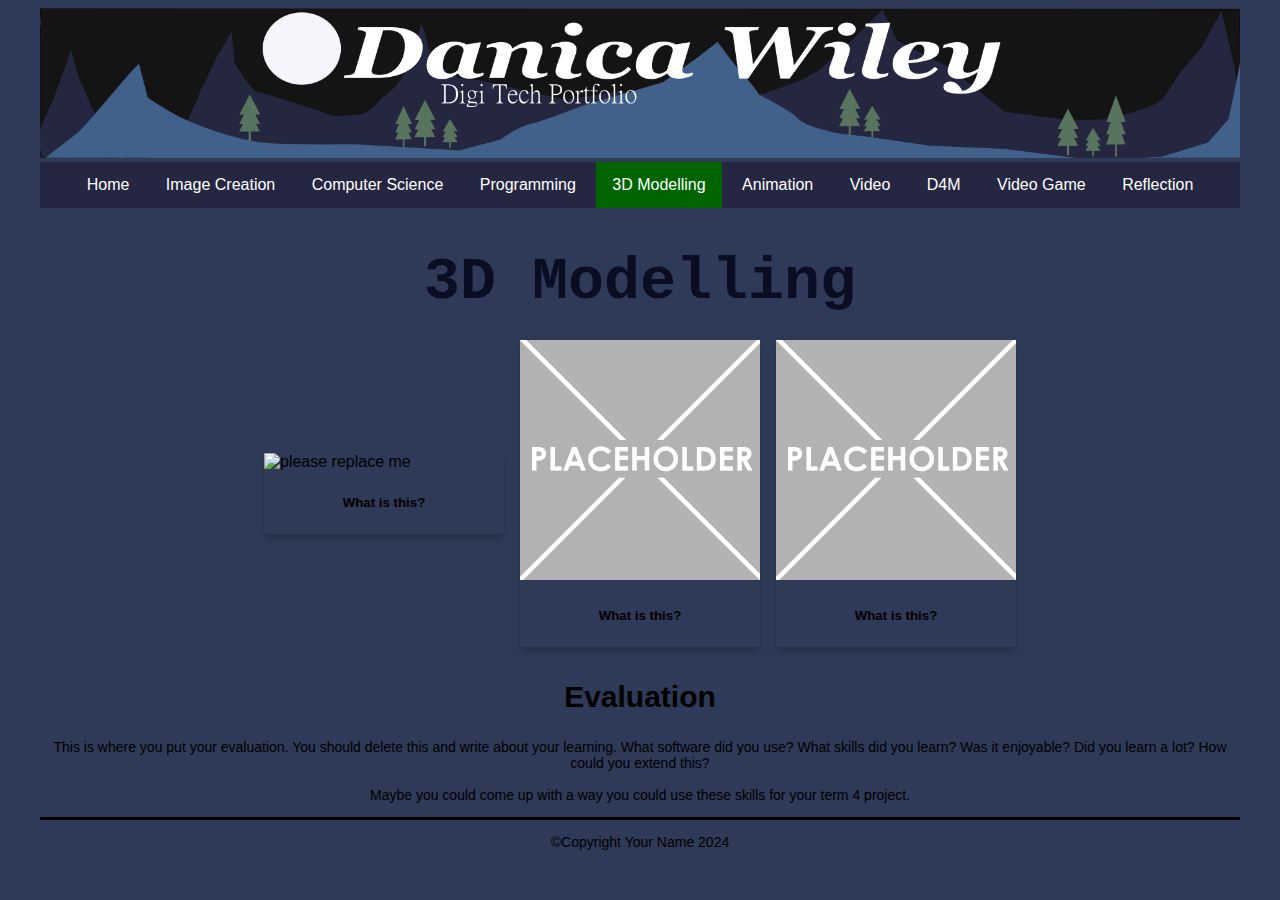
==== 3dmodelling.html @ 7898a3b4 "blender snowman" ====
<!DOCTYPE html>
<html>
  <head>
    <meta charset="utf-8">
    <meta name="viewport" content="width=device-width">
    <title>3D modeling</title>
    <link href="css/style.css" rel="stylesheet" type="text/css" />
    <!-- The relates to the Google Font used in h1 -->
    <link href='https://fonts.googleapis.com/css?family=Caesar Dressing' rel='stylesheet'>
    <div class="header">
      <img src="images/danica.png">
    </div>
  </head>
  <div class="wrapper">
    <body>
      <!-- The Nav Bar goes here -->
      <nav>
        <ul>
          <li><a href="index.html">Home</a></li>
          <li><a href="imagecreation.html">Image Creation</a></li>
          <li><a href="computerscience.html">Computer Science</a></li>
          <li><a href="programming.html">Programming</a></li>
          <li id='active'><a href="3dmodelling.html">3D Modelling</a></li>
          <li><a href="animation.html">Animation</a></li>
          <li><a href="videoaudio.html">Video</a></li>
          <li><a href="designformanufacturing.html">D4M</a></li>
          <li><a href="videogame.html">Video Game</a></li>
          <li><a href="reflection.html">Reflection</a></li>
        </ul>
    </nav>
    <main>
      <!-- page heading- add name here! -->
      <h1>3D Modelling</h1>
        <!-- This is the container for all the images you want to add- it's a flexbox so add as many as you want -->
      <div class='container'>
        <!-- item 1 starts here-->
        <div class='item'>
          <img src="snowman.png" alt="please replace me">
          <div class='item-info'>
            <!-- a brief explanation of what this picture is -->
            <h5>What is this?</h5>
          </div>       
        </div> 
        <!-- end of item 1 -->    
        <!-- item 2 starts here-->
        <div class='item'>
          <img src="images/placeholder.png" alt="please replace me">
          <div class='item-info'>
            <!-- a brief explanation of what this picture is -->
            <h5>What is this?</h5>
          </div>       
        </div> 
        <!-- end of item 2 -->    
        <!-- item 3 starts here-->
        <div class='item'>
          <img src="images/placeholder.png" alt="please replace me">
          <div class='item-info'>
            <!-- a brief explanation of what this picture is -->
            <h5>What is this?</h5>
          </div>       
        </div> 
        <!-- end of item 3 --> 
        <!-- now the Evaluation text box-->
        <div class=information>
          <h2>Evaluation</h2>
          <p>
            This is where you put your evaluation. You should delete this and write about your learning. What software did you use? What skills did you learn? Was it enjoyable? Did you learn a lot? How could you extend this? <br><br>
            Maybe you could come up with a way you could use these skills for your term 4 project. 
          </p>  
        </div>   
      </div>   
    </main>  
    <footer>
      <p>&#169;Copyright Your Name 2024</p>
    </footer>
  </body>
</html>
---- css/style.css ----
/* global styling*/
html{
  font-family: Arial, Helvetica, sans-serif;
  margin: 0rem 2rem;
  background-color: #2e3a57;
}

/* Banner image*/
.header {
  width: 100%;
  background-size: cover;
}

.header img {
  width: 100%;
}

/*the navbar styling goes here*/
/* nav bar */
nav ul{
  list-style-type: none;
  margin: 0;
  padding: 0;
  overflow: hidden;
  background-color: #252641;
  top: 0;
  width: 100%;
  text-align: center;
}

/* how the list of pages sits */
nav ul li{
  display: inline-block;
  font-size: 1rem;
}

/* the nav text */
nav li a{
  display: block;
  color: white;
  text-align: center;
  padding: 14px 16px;
  text-decoration: none;
}

nav li:hover{
  background-color: orangered;
}

nav #active{
  background-color: darkgreen;
}

/* Styling for the main section*/
/* This is the line between the main section and footer */
main{
  border-bottom: 3px solid;
  color: black;
}

/* H1 uses a google font. Check out https://www.w3schools.com/howto/howto_google_fonts.asp to change - also see line 9 in your html page*/
h1 {
  color: #0b0d22;
  font-family: 'Courier';
  font-size: 60px;
  text-align: center;
  margin-bottom: 1rem;
}

h2 {
  color: black;
  font-size: 30px;
  text-align: center;
}

p {
  color: black;
  font-size: 14px;
  text-align: center;
}

/* Styling for the image container and the items inside it */
.container{
  display: flex; 
  flex-wrap: wrap; 
  align-items: center; 
  justify-content: center; 
}

/*Items for all the screenshots and pictures of your stuff*/
.item{
  box-shadow: 0 4px 8px 0 rgba(0,0,0,0.2);
  width: 20%;
  min-width: 8rem;
  margin: 0.5rem;
}
 .item-info{
   padding: 0.1rem;
   text-align: center;
 }

.item img{
  width: 100%;
}
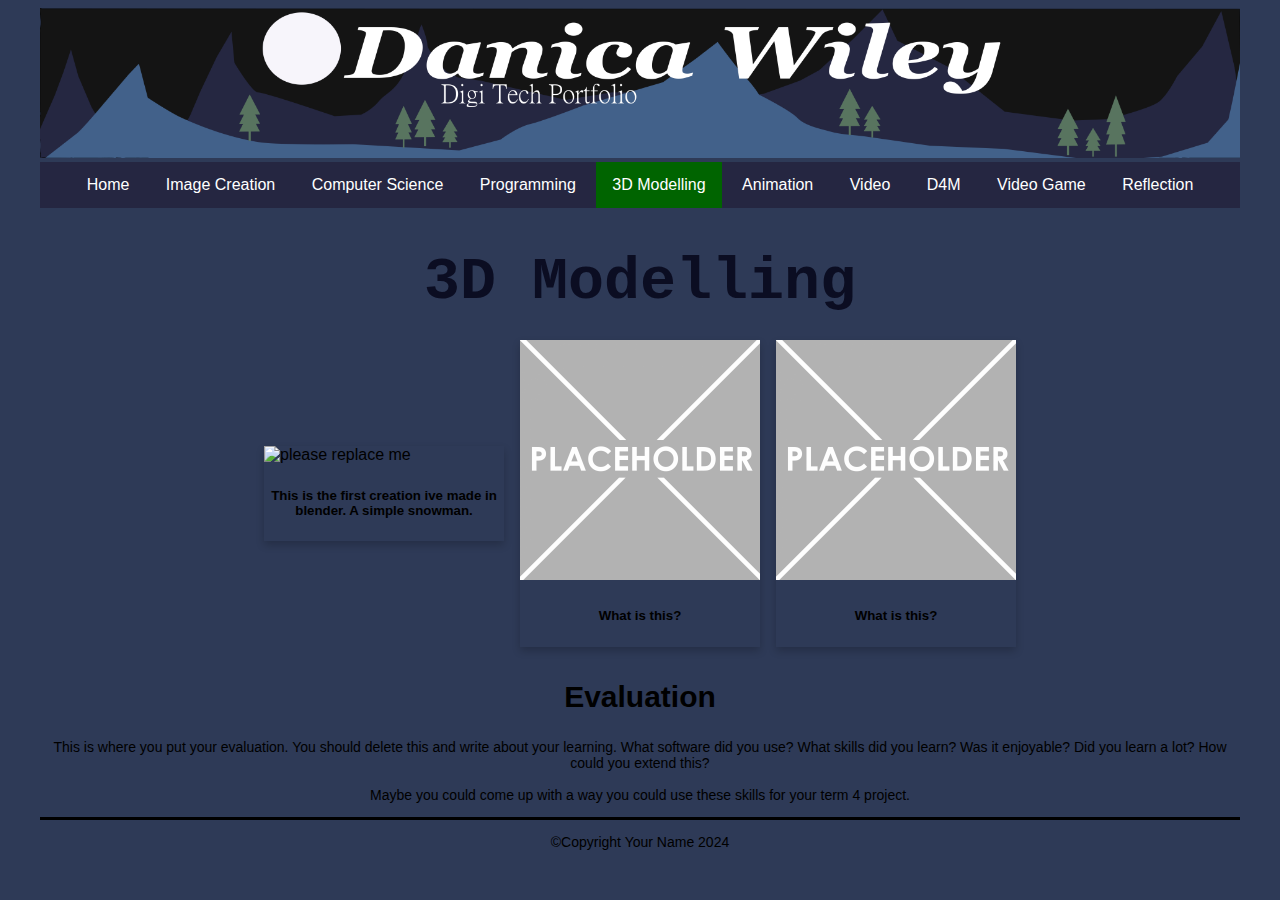
==== commit 8422ac5d: "Added in snowman and discription of snowman" ====
--- a/3dmodelling.html
+++ b/3dmodelling.html
@@ -38,7 +38,7 @@
           <img src="snowman.png" alt="please replace me">
           <div class='item-info'>
             <!-- a brief explanation of what this picture is -->
-            <h5>What is this?</h5>
+            <h5>This is the first creation ive made in blender. A simple snowman.</h5>
           </div>       
         </div> 
         <!-- end of item 1 -->    
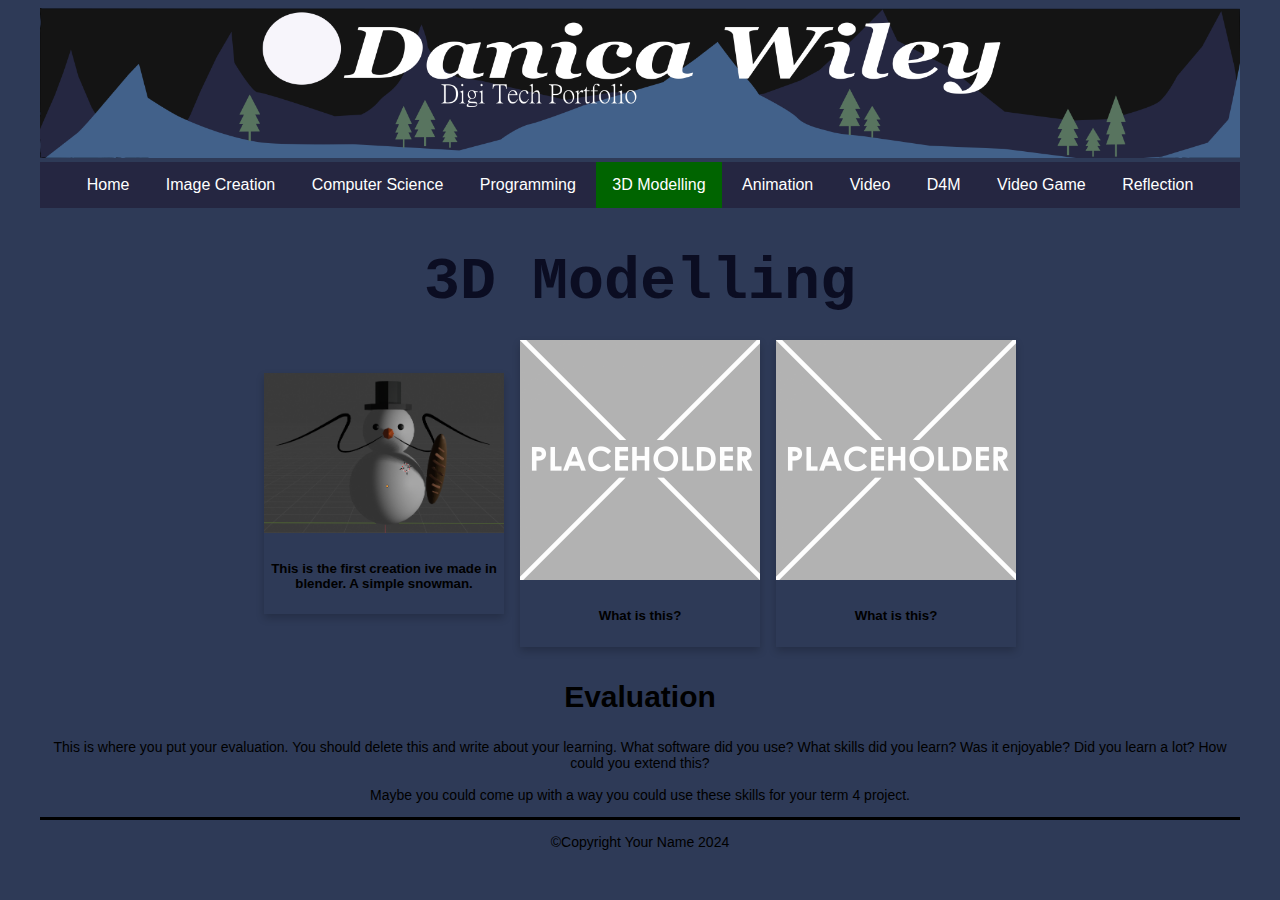
==== commit 56edc245: "images/ added" ====
--- a/3dmodelling.html
+++ b/3dmodelling.html
@@ -35,7 +35,7 @@
       <div class='container'>
         <!-- item 1 starts here-->
         <div class='item'>
-          <img src="snowman.png" alt="please replace me">
+          <img src="images/snowman.png" alt="snowman">
           <div class='item-info'>
             <!-- a brief explanation of what this picture is -->
             <h5>This is the first creation ive made in blender. A simple snowman.</h5>
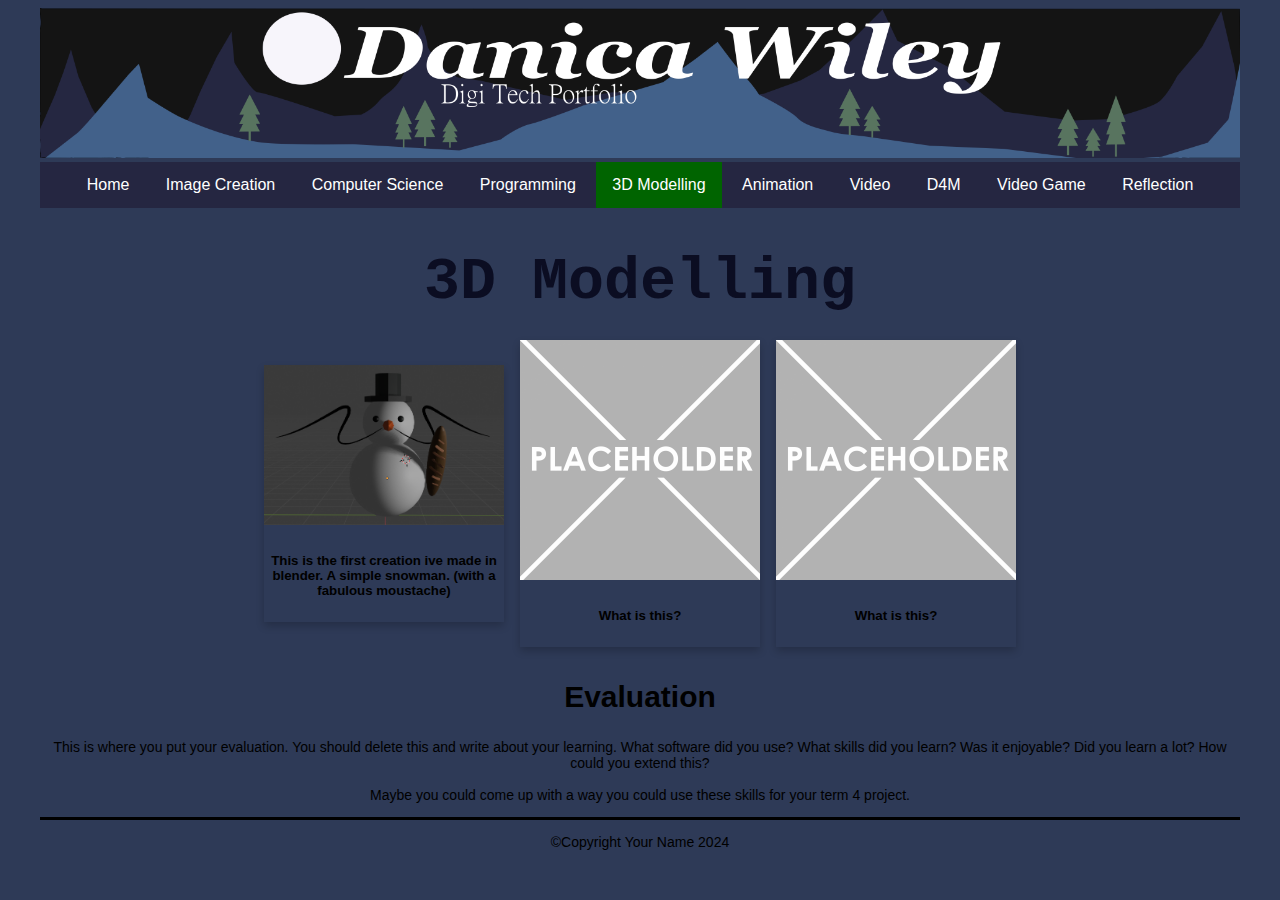
==== commit 6e52e5ea: "fabulous moustache" ====
--- a/3dmodelling.html
+++ b/3dmodelling.html
@@ -38,7 +38,7 @@
           <img src="images/snowman.png" alt="snowman">
           <div class='item-info'>
             <!-- a brief explanation of what this picture is -->
-            <h5>This is the first creation ive made in blender. A simple snowman.</h5>
+            <h5>This is the first creation ive made in blender. A simple snowman. (with a fabulous moustache) </h5>
           </div>       
         </div> 
         <!-- end of item 1 -->    
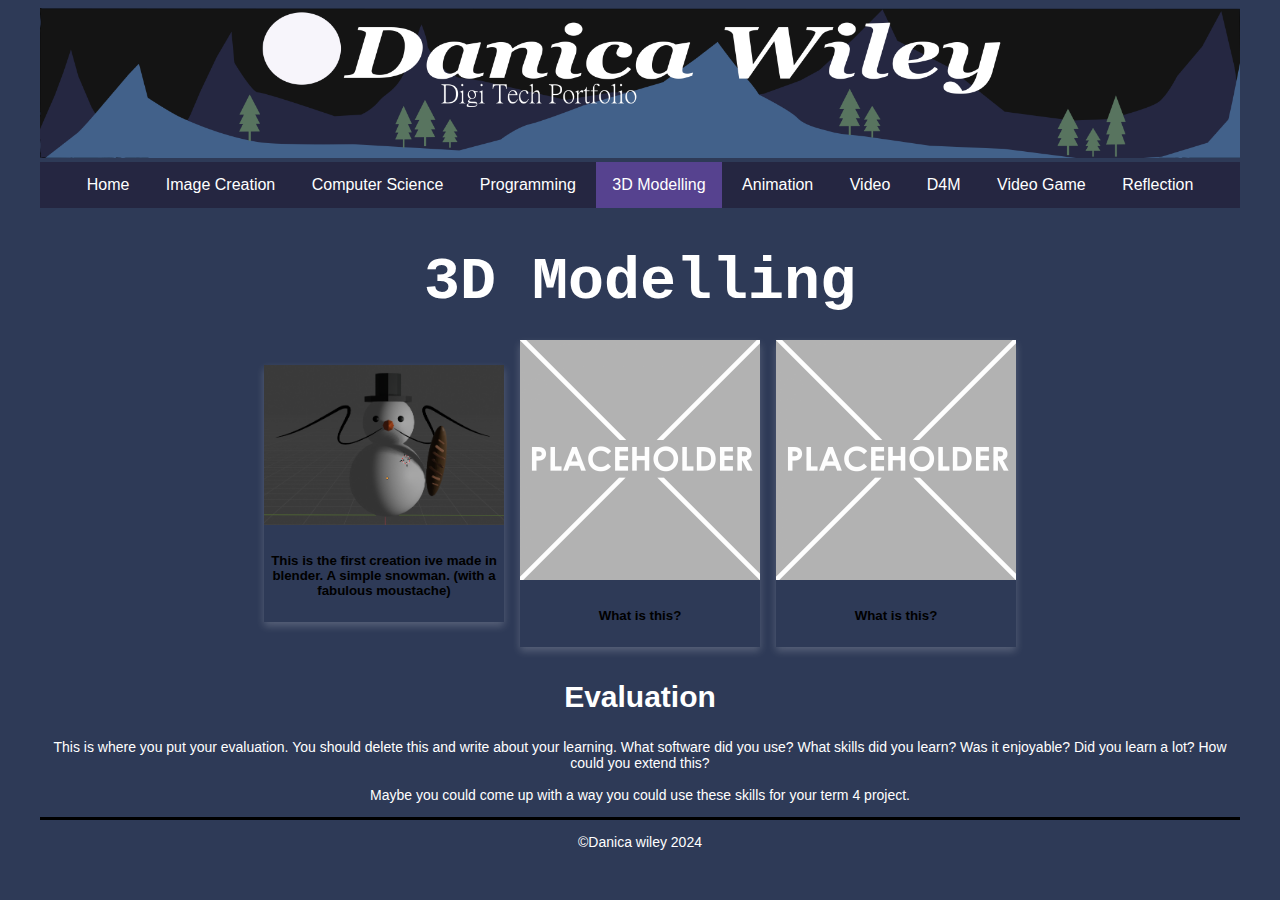
==== commit dd3c008d: "danica wiley 2024" ====
--- a/3dmodelling.html
+++ b/3dmodelling.html
@@ -71,7 +71,7 @@
       </div>   
     </main>  
     <footer>
-      <p>&#169;Copyright Your Name 2024</p>
+      <p>&#169;Danica wiley 2024</p>
     </footer>
   </body>
 </html>--- a/css/style.css
+++ b/css/style.css
@@ -1,5 +1,5 @@
 /* global styling*/
-html{
+html {
   font-family: Arial, Helvetica, sans-serif;
   margin: 0rem 2rem;
   background-color: #2e3a57;
@@ -17,7 +17,7 @@
 
 /*the navbar styling goes here*/
 /* nav bar */
-nav ul{
+nav ul {
   list-style-type: none;
   margin: 0;
   padding: 0;
@@ -29,13 +29,13 @@
 }
 
 /* how the list of pages sits */
-nav ul li{
+nav ul li {
   display: inline-block;
   font-size: 1rem;
 }
 
 /* the nav text */
-nav li a{
+nav li a {
   display: block;
   color: white;
   text-align: center;
@@ -43,24 +43,24 @@
   text-decoration: none;
 }
 
-nav li:hover{
-  background-color: orangered;
+nav li:hover {
+  background-color: #211c30;
 }
 
-nav #active{
-  background-color: darkgreen;
+nav #active {
+  background-color: #56428f;
 }
 
 /* Styling for the main section*/
 /* This is the line between the main section and footer */
-main{
+main {
   border-bottom: 3px solid;
   color: black;
 }
 
 /* H1 uses a google font. Check out https://www.w3schools.com/howto/howto_google_fonts.asp to change - also see line 9 in your html page*/
 h1 {
-  color: #0b0d22;
+  color: #ffffff;
   font-family: 'Courier';
   font-size: 60px;
   text-align: center;
@@ -68,37 +68,38 @@
 }
 
 h2 {
-  color: black;
+  color: white;
   font-size: 30px;
   text-align: center;
 }
 
 p {
-  color: black;
+  color: white;
   font-size: 14px;
   text-align: center;
 }
 
 /* Styling for the image container and the items inside it */
-.container{
-  display: flex; 
-  flex-wrap: wrap; 
-  align-items: center; 
-  justify-content: center; 
+.container {
+  display: flex;
+  flex-wrap: wrap;
+  align-items: center;
+  justify-content: center;
 }
 
 /*Items for all the screenshots and pictures of your stuff*/
-.item{
-  box-shadow: 0 4px 8px 0 rgba(0,0,0,0.2);
+.item {
+  box-shadow: 0 4px 8px 0 rgb(255, 255, 255, 0.2);
   width: 20%;
   min-width: 8rem;
   margin: 0.5rem;
 }
- .item-info{
-   padding: 0.1rem;
-   text-align: center;
- }
 
-.item img{
+.item-info {
+  padding: 0.1rem;
+  text-align: center;
+}
+
+.item img {
   width: 100%;
 }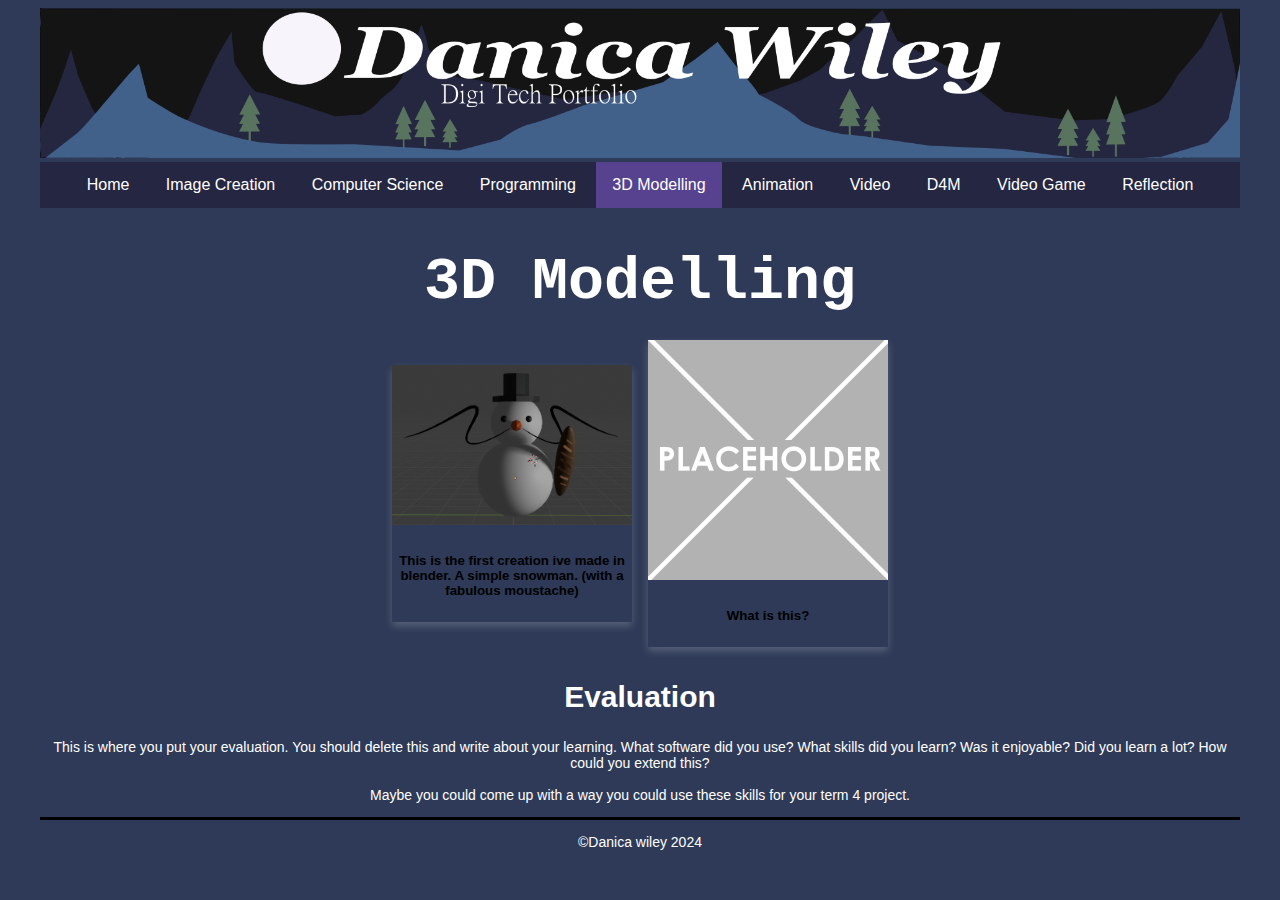
==== commit 23992b3c: "remove placeholder" ====
--- a/3dmodelling.html
+++ b/3dmodelling.html
@@ -50,16 +50,7 @@
             <h5>What is this?</h5>
           </div>       
         </div> 
-        <!-- end of item 2 -->    
-        <!-- item 3 starts here-->
-        <div class='item'>
-          <img src="images/placeholder.png" alt="please replace me">
-          <div class='item-info'>
-            <!-- a brief explanation of what this picture is -->
-            <h5>What is this?</h5>
-          </div>       
-        </div> 
-        <!-- end of item 3 --> 
+        <!-- end of item 2 -->   
         <!-- now the Evaluation text box-->
         <div class=information>
           <h2>Evaluation</h2>
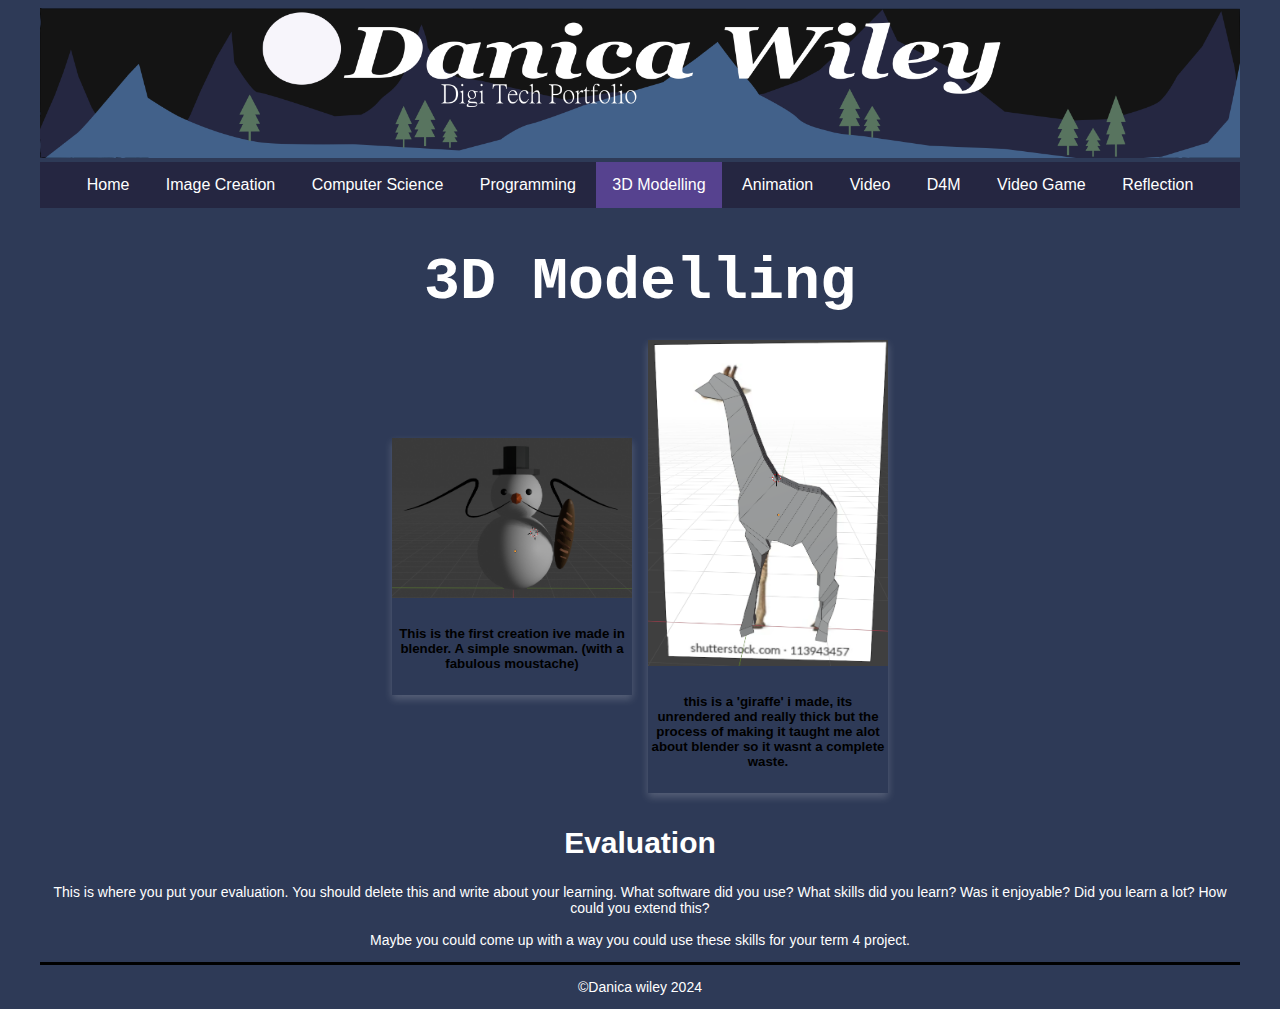
==== commit 4087ab7b: "girafee and explination" ====
--- a/3dmodelling.html
+++ b/3dmodelling.html
@@ -44,10 +44,10 @@
         <!-- end of item 1 -->    
         <!-- item 2 starts here-->
         <div class='item'>
-          <img src="images/placeholder.png" alt="please replace me">
+          <img src="images/unrendered giraf.PNG" alt="an unrendred giraffe">
           <div class='item-info'>
             <!-- a brief explanation of what this picture is -->
-            <h5>What is this?</h5>
+            <h5>this is a 'giraffe' i made, its unrendered and really thick but the process of making it taught me alot about blender so it wasnt a complete waste. </h5>
           </div>       
         </div> 
         <!-- end of item 2 -->   
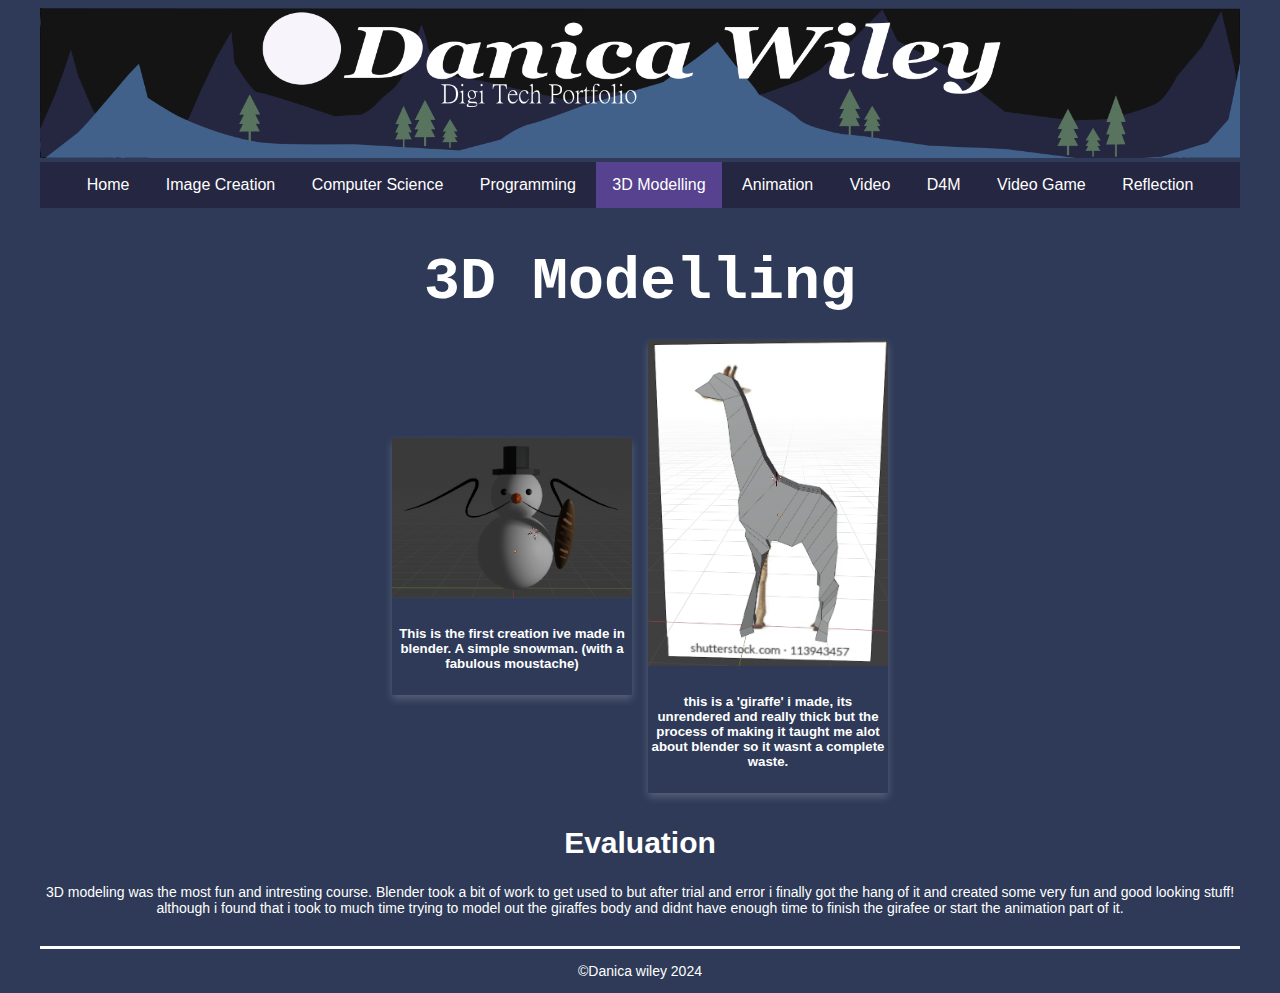
==== commit 2e1c3e23: "Evaluations" ====
--- a/3dmodelling.html
+++ b/3dmodelling.html
@@ -55,9 +55,8 @@
         <div class=information>
           <h2>Evaluation</h2>
           <p>
-            This is where you put your evaluation. You should delete this and write about your learning. What software did you use? What skills did you learn? Was it enjoyable? Did you learn a lot? How could you extend this? <br><br>
-            Maybe you could come up with a way you could use these skills for your term 4 project. 
-          </p>  
+            3D modeling was the most fun and intresting course. Blender took a bit of work to get used to but after trial and error i finally got the hang of it and created some very fun and good looking stuff! although i found that i took to much time trying to model out the giraffes body and didnt have enough time to finish the girafee or start the animation part of it.  
+            <br><br></p>  
         </div>   
       </div>   
     </main>  
--- a/css/style.css
+++ b/css/style.css
@@ -55,7 +55,7 @@
 /* This is the line between the main section and footer */
 main {
   border-bottom: 3px solid;
-  color: black;
+  color: #ffffff;
 }
 
 /* H1 uses a google font. Check out https://www.w3schools.com/howto/howto_google_fonts.asp to change - also see line 9 in your html page*/
